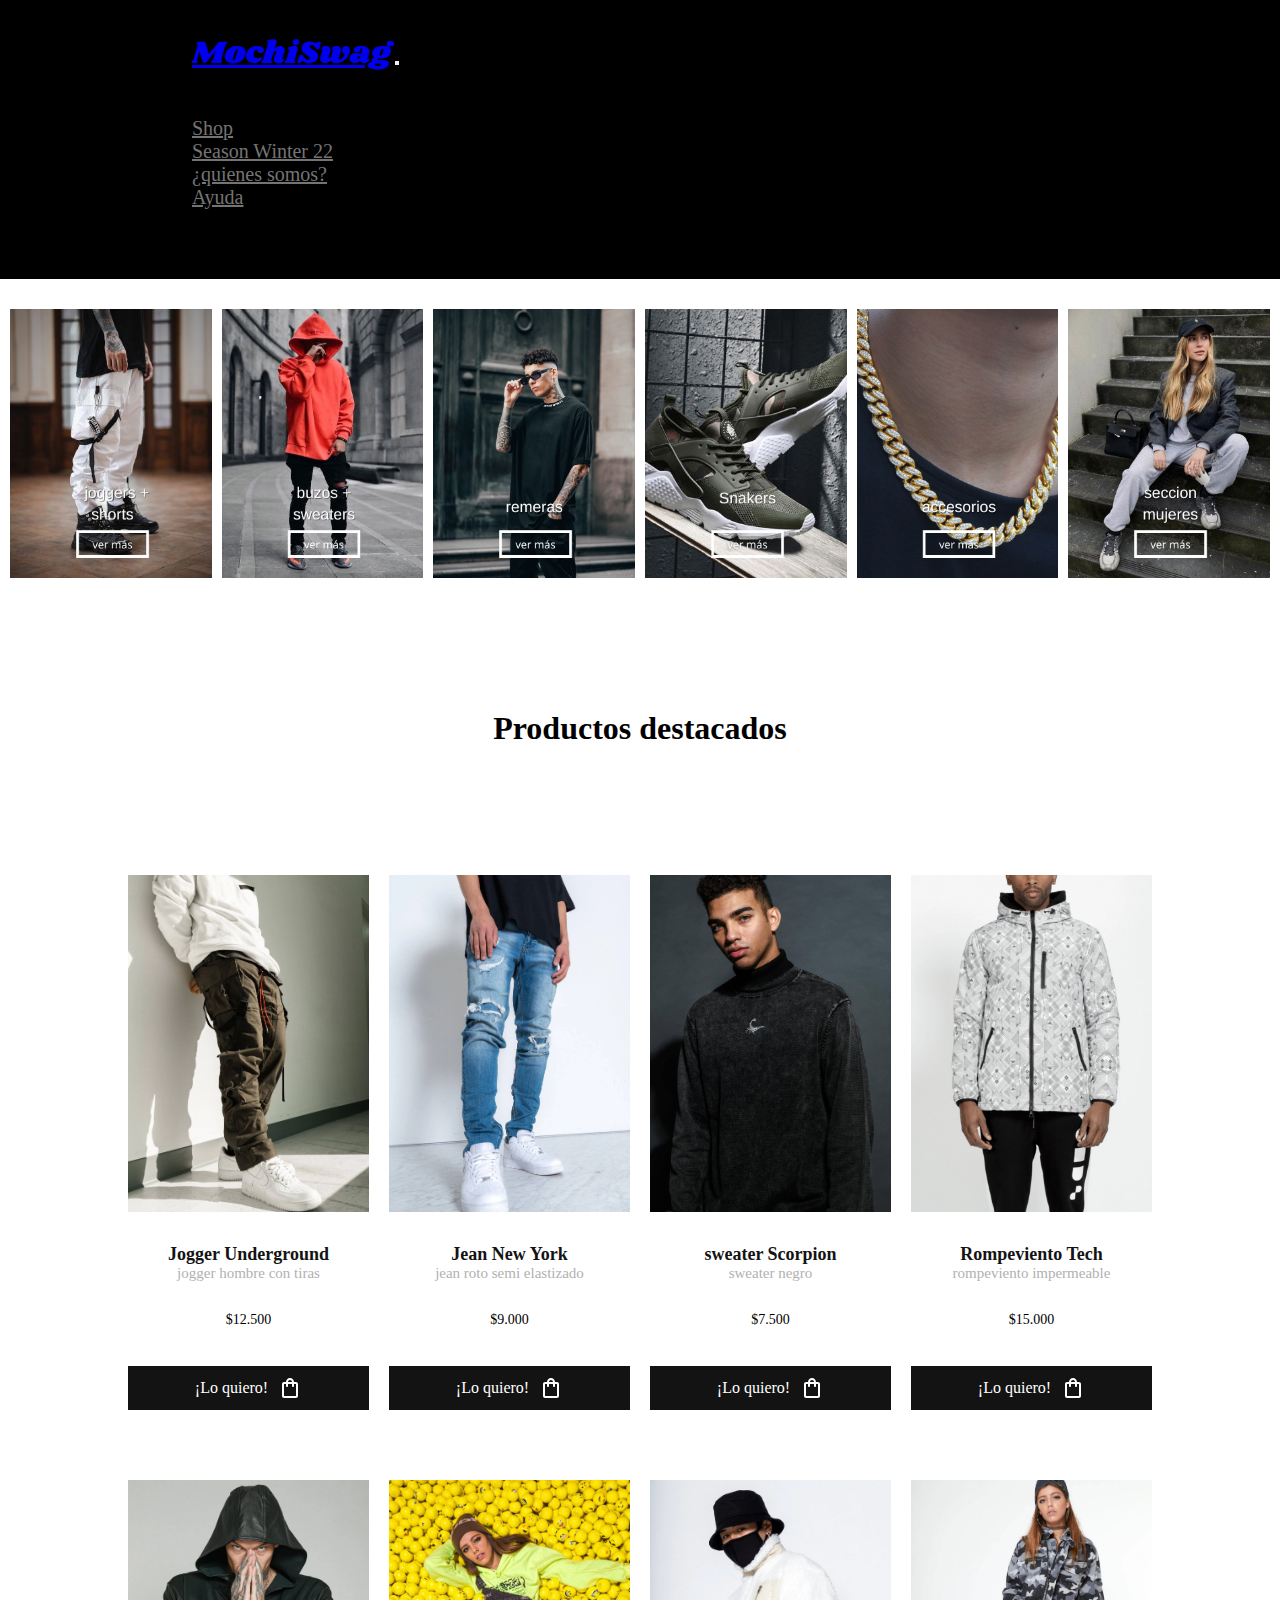
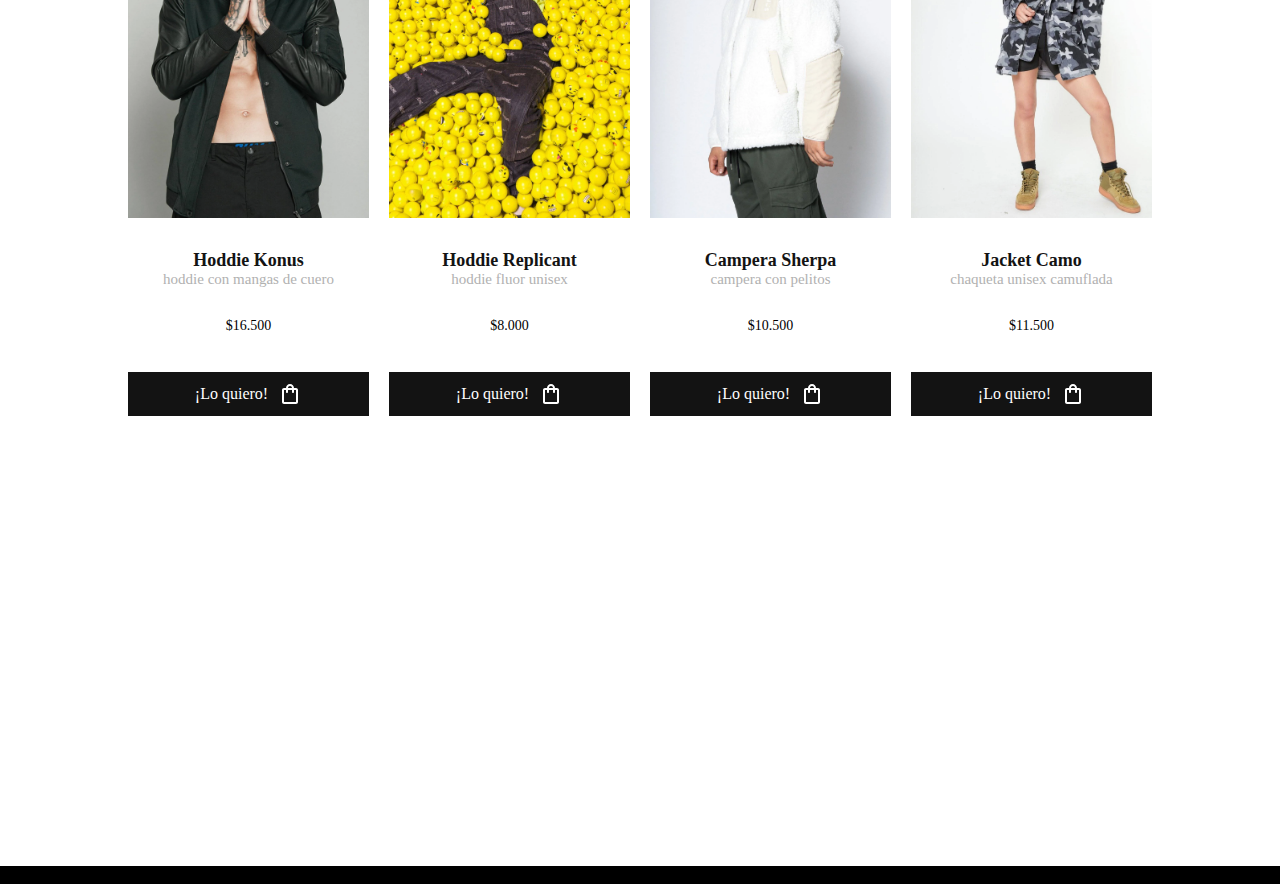
==== secciones/_shopHombre.html @ 1e1cf704 "cambios seccione" ====
<!DOCTYPE html>
<html lang="en">
<head>
    <meta charset="UTF-8">
    <meta http-equiv="X-UA-Compatible" content="IE=edge">
    <meta name="viewport" content="width=device-width, initial-scale=1.0">
    <meta name="description" content="shop con demasiado swag">
    <meta name="keywords" content="tienda,shop,prendas,destacados,pantalones,joggers,jean,techwear">
    <link href="https://cdn.jsdelivr.net/npm/bootstrap@5.1.3/dist/css/bootstrap.min.css" rel="stylesheet" integrity="sha384-1BmE4kWBq78iYhFldvKuhfTAU6auU8tT94WrHftjDbrCEXSU1oBoqyl2QvZ6jIW3" crossorigin="anonymous">
    <link rel="stylesheet" href="../estilos/styles.css">
    <title>HOMBRE • MOCHISWAG</title>
</head>
<body>
 
 	  
 <header>	   
         <nav class="navbar navbar-expand-lg navbar-light colorNav"  > 
            <div class="container-fluid ">
              <a class="navbar-brand text-white" href="../index.html">MochiSwag</a>
              <button class="navbar-toggler bg-light" type="button" data-bs-toggle="collapse" data-bs-target="#navbarNav" aria-controls="navbarNav" aria-expanded="false" aria-label="Toggle navigation">
                <span class="navbar-toggler-icon"></span>
              </button>
              
                   
                 <div class="collapse navbar-collapse colorNav" id="navbarNav">
                  <ul class="navbar-nav">
                     <li class="nav-item">
                      <a class="nav-link active" id="textnavHome" aria-current="page" href="shop.html">Shop</a>
                     </li>
                     <li class="nav-item">
                      <a class="nav-link active" id="textnavHome"  href="sw22.html">Season Winter 22</a>
                     </li>
                     <li class="nav-item">
                          <a class="nav-link active" id="textnavHome"  href="contacto.html">¿quienes somos?</a>
                     </li>
                      <li class="nav-item">
                       <a class="nav-link active" id="textnavHome" href="ayuda.html">Ayuda</a>
                     </li>
                   </ul>
                 </div>
             </div>
           </nav>
</header>

<!---secciones shop-->
<section class="conte-sections-shop">
<div class="conte-shop">
  <div class="card-shop ">
    <figure class="img-shop">
      <img  src="../img/joggershop-seccion.jpg" alt="">
      </figure>
    </div>
    <div class="card-shop ">
      <figure class="img-shop">
        <img  src="../img/buzoshop-seccion.jpg" alt="">
      </figure>
    </div>
    <div class="card-shop ">
      <figure class="img-shop">
          <img  src="../img/remeras-seccion.png" alt="">
      </figure>
    </div>
    
    <div class="card-shop ">  
      <figure class="img-shop">   
          <img  src="../img/snakers-seccion.jpg" alt="">
      </figure> 
    </div>
    <div class="card-shop ">  
      <figure class="img-shop">   
          <img  src="../img/accesorios-seccion.png" alt="">
      </figure> 
    </div>
    <div class="card-shop ">  
      <figure class="img-shop">   
          <img  src="../img/mujereshop-seccion.png" alt="">
      </figure> 
    </div>
  </div>
</section>
<!---productos destacados-->
<h1 id="titulo-shop">Productos destacados</h1>

<section class="conte-principal">
  <div class="conte-productos">
  
     <div class="product-card">
        <figure class="img-product">
           <img src="../img_destacados/jogger1.jpg" alt="">
        </figure>
  
        <div class="info-product">
           <h3 class="title-product">Jogger Underground</h3>
           <p class="description">jogger hombre con tiras</p>
           <span class="price">$12.500</span>
        </div>
        <a class="btn-cart" href="../productos_destacados/jogger1.html">¡Lo quiero! 
        <img src="../img/cart.svg">
        </a>
     </div>
     
     
     <div class="product-card">
        <figure class="img-product">
           <img src="../img_destacados/jean1.jpg" alt="">
        </figure>
  
        <div class="info-product">
           <h3 class="title-product">Jean New York</h3>
           <p class="description">jean roto semi elastizado</p>
           <span class="price">$9.000</span>
        </div>
  
        <a class="btn-cart" href="../productos_destacados/jean1.html">¡Lo quiero! 
        <img src="../img/cart.svg">
        </a>
     </div>
    
  
     <div class="product-card">
        <figure class="img-product">
           <img src="../img_destacados/sweater scorpion.jpg" alt="">
        </figure>
  
        <div class="info-product">
          <h3 class="title-product">sweater Scorpion</h3>
          <p class="description">sweater negro</p>
          <span class="price">$7.500</span>
        </div>
  
        <a class="btn-cart" href="">¡Lo quiero! 
          <img src="../img/cart.svg">
        </a>
     </div>
  
  
     <div class="product-card">
        <figure class="img-product">
           <img src="../img_destacados/rompeviento.jpg" alt="">
        </figure>
  
        <div class="info-product">
          <h3 class="title-product">Rompeviento Tech</h3>
          <p class="description">rompeviento impermeable</p>
          <span class="price">$15.000</span>
        </div>
  
        <a class="btn-cart" href="../productos_destacados/rompeviento.html">¡Lo quiero! 
          <img src="../img/cart.svg">
        </a>
     </div>
    
  
  
     <div class="product-card">
        <figure class="img-product">
           <img src="../img_destacados/konus.jpg" alt="">
        </figure>
  
        <div class="info-product">
          <h3 class="title-product">Hoddie Konus</h3>
          <p class="description">hoddie con mangas de cuero</p>
          <span class="price">$16.500</span>
        </div>
  
        <a class="btn-cart">¡Lo quiero! 
          <img src="../img/cart.svg">
        </a>
     </div>
     <div class="product-card">
        <figure class="img-product">
           <img src="../img_destacados/Replicant.jpg" alt="">
        </figure>
  
        <div class="info-product">
          <h3 class="title-product">Hoddie Replicant</h3>
          <p class="description">hoddie fluor unisex</p>
          <span class="price">$8.000</span>
        </div>
  
        <a class="btn-cart">¡Lo quiero! 
          <img src="../img/cart.svg">
        </a>
     </div>
     <div class="product-card">
        <figure class="img-product">
           <img src="../img_destacados/Sherpa.jpg" alt="">
        </figure>
  
        <div class="info-product">
          <h3 class="title-product">Campera Sherpa</h3>
          <p class="description">campera con pelitos </p>
          <span class="price">$10.500</span>
        </div>
  
        <a class="btn-cart">¡Lo quiero! 
          <img src="../img/cart.svg">
        </a>
     </div>
     <div class="product-card">
        <figure class="img-product">
           <img src="../img_destacados/Jacket camo.jpg" alt="">
        </figure>
  
        <div class="info-product">
          <h3 class="title-product">Jacket Camo</h3>
          <p class="description">chaqueta unisex camuflada</p>
          <span class="price">$11.500</span>
        </div>
  
        <a class="btn-cart">¡Lo quiero! 
          <img src="../img/cart.svg">
        </a>
     </div>
   </div>
  </section>



<footer>footer</footer>
 <script src="https://cdn.jsdelivr.net/npm/bootstrap@5.1.3/dist/js/bootstrap.bundle.min.js" integrity="sha384-ka7Sk0Gln4gmtz2MlQnikT1wXgYsOg+OMhuP+IlRH9sENBO0LRn5q+8nbTov4+1p" crossorigin="anonymous"></script>
</body>
</html>
---- estilos/styles.css ----
@import url("https://fonts.googleapis.com/css2?family=Oswald&family=Shrikhand&display=swap");
#titulo-shop {
  margin-top: 10%;
}

.conte-sections-shop {
  display: flex;
  height: 100%;
  flex-direction: row;
  justify-content: space-around;
  margin: 10px;
  margin-top: 30px;
}
.conte-sections-shop .conte-shop {
  width: 100%;
  margin: auto;
  display: grid;
  grid-template-columns: repeat(2, 1fr);
  -moz-column-gap: 10px;
       column-gap: 10px;
  row-gap: 20px;
}
.conte-sections-shop .conte-shop .card-shop {
  height: 100%;
  margin: auto;
  background: #ffffff;
}
.conte-sections-shop .conte-shop .card-shop .img-shop {
  position: relative;
  margin: 0px;
}
.conte-sections-shop .conte-shop .card-shop .img-shop img {
  width: 100%;
}

/*seccion shop tablet*/
@media (min-width: 768px) {
  #titulo-shop {
    margin-top: 10%;
  }

  .conte-sections-shop {
    display: flex;
    height: 100%;
    flex-direction: row;
    justify-content: space-around;
    margin: 10px;
    margin-top: 30px;
  }
  .conte-sections-shop .conte-shop {
    width: 100%;
    margin: auto;
    display: grid;
    grid-template-columns: repeat(3, 1fr);
    -moz-column-gap: 10px;
         column-gap: 10px;
    row-gap: 20px;
  }
  .conte-sections-shop .conte-shop .card-shop {
    height: 100%;
    margin: auto;
    background: #ffffff;
  }
  .conte-sections-shop .conte-shop .card-shop .img-shop {
    position: relative;
    margin: 0px;
  }
  .conte-sections-shop .conte-shop .card-shop .img-shop img {
    width: 100%;
  }
}
/*seccion shop pc*/
@media (min-width: 1024px) {
  #titulo-shop {
    margin-top: 10%;
  }

  .conte-sections-shop {
    display: flex;
    height: 100%;
    flex-direction: row;
    justify-content: space-around;
    margin: 10px;
    margin-top: 30px;
  }
  .conte-sections-shop .conte-shop {
    width: 100%;
    margin: auto;
    display: grid;
    grid-template-columns: repeat(6, 1fr);
    -moz-column-gap: 10px;
         column-gap: 10px;
    row-gap: 20px;
  }
  .conte-sections-shop .conte-shop .card-shop {
    height: 100%;
    margin: auto;
    background: #ffffff;
  }
  .conte-sections-shop .conte-shop .card-shop .img-shop {
    position: relative;
    margin: 0px;
  }
  .conte-sections-shop .conte-shop .card-shop .img-shop img {
    width: 100%;
  }
}
/*vista mobile*/
footer {
  display: flex;
  margin-top: 50vh;
  background-color: black;
}

* {
  margin: 0;
  padding: 0;
}

.colorNav {
  background-color: rgb(0, 0, 0);
  padding-top: 30px;
  padding-bottom: 30px;
}
.colorNav .navbar-brand {
  margin-left: 15%;
  font-family: "Shrikhand", cursive;
  font-size: xx-large;
}

#navbarNav {
  margin: 10px;
  margin-left: 15%;
}

#textnavHome {
  color: rgb(116, 116, 116);
  font-size: 125%;
}

/*productos destacados*/
h1 {
  text-align: center;
  margin-bottom: 20%;
}

.conte-principal {
  display: flex;
  margin: 10%;
  margin-top: 30px;
}

.conte-productos {
  width: 100%;
  margin: auto;
  display: grid;
  grid-template-columns: repeat(1, 1fr);
  -moz-column-gap: 20px;
       column-gap: 20px;
  row-gap: 40px;
}

.product-card .img-product {
  position: relative;
  margin: 0px;
}

.product-card .img-product img {
  width: 100%;
}

.product-card .img-product .whishlist {
  position: absolute;
  bottom: 20px;
  right: 20px;
  width: 40px;
  height: 40px;
  padding: 8px;
  text-align: center;
}

.product-card .info-product {
  padding: 0px 25px;
}

.product-card .info-product .title-product {
  font-size: 18px;
  font-weight: 700;
  color: #131313;
  text-align: center;
  margin-top: 20px;
}

.product-card .info-product .description {
  font-size: 15px;
  font-weight: 400;
  margin-bottom: 30px;
  color: rgb(177, 177, 177);
}

.product-card .info-product {
  padding: 8px 10px;
  border-radius: 30px;
  font-weight: 400;
  font-size: 14px;
  text-align: center;
}

span .price {
  text-align: center;
}

.btn-cart {
  background: #131313;
  color: #ffffff;
  padding: 10px 0px;
  margin-top: 30px;
  text-decoration: none;
  display: flex;
  justify-content: center;
  align-items: center;
  gap: 10px;
}

/*productos destacados tablet*/
@media (min-width: 768px) {
  h1 {
    text-align: center;
    margin-bottom: 30px;
  }

  .conte-principal {
    display: flex;
    margin: 10%;
  }

  .conte-productos {
    width: 100%;
    margin: auto;
    display: grid;
    grid-template-columns: repeat(2, 1fr);
    -moz-column-gap: 20px;
         column-gap: 20px;
    row-gap: 50px;
  }
}
/*productos destacados pc*/
@media (min-width: 1024px) {
  h1 {
    text-align: center;
    margin-bottom: 30px;
  }

  .conte-principal {
    display: flex;
    margin: 10%;
  }

  .conte-productos {
    width: 100%;
    margin: auto;
    display: grid;
    grid-template-columns: repeat(4, 1fr);
    -moz-column-gap: 20px;
         column-gap: 20px;
    row-gap: 70px;
  }
}
/*vista mobile */
.conte-section-home {
  display: flex;
  height: 100%;
  flex-direction: column;
  margin-top: 30px;
}
.conte-section-home .sectionH-card {
  display: flex;
  justify-content: center;
}

#titulo-Home {
  margin-top: 20vh;
}

/*tablet*/
@media (min-width: 768px) {
  .conte-section-home {
    display: flex;
    height: 100%;
    flex-direction: row;
    justify-content: space-around;
    margin-top: 10px;
  }
  .conte-section-home .sectionH-card {
    width: 90%;
    margin-top: 0%;
    margin: 5px;
  }
  .conte-section-home .sectionH-card .imgH {
    position: relative;
    margin: 0px;
  }
  .conte-section-home .sectionH-card .imgH img {
    width: 100%;
  }
}
/*pc*/
@media (min-width: 1024px) {
  .conte-section-home {
    display: flex;
    height: 100%;
    flex-direction: row;
    justify-content: space-around;
    margin-top: 30px;
  }
  .conte-section-home .imgH {
    position: relative;
    margin: 0px;
  }
  .conte-section-home .imgH .sectionH-card img {
    width: 100%;
  }
}
.conte-floppa1 {
  width: 60vw;
  height: 60vh;
  display: flex;
  justify-content: end;
  background-color: aliceblue;
}
.conte-floppa1 .flop1 {
  border-radius: 15px;
  box-shadow: 0px 3px 5px black;
}

.conte-floppa2 {
  width: 80vw;
  height: 60vh;
  display: flex;
  justify-content: center;
  background-color: antiquewhite;
}
.conte-floppa2 .flop2 {
  border-radius: 30px;
  box-shadow: 0px 4px 5px black;
}/*# sourceMappingURL=styles.css.map */
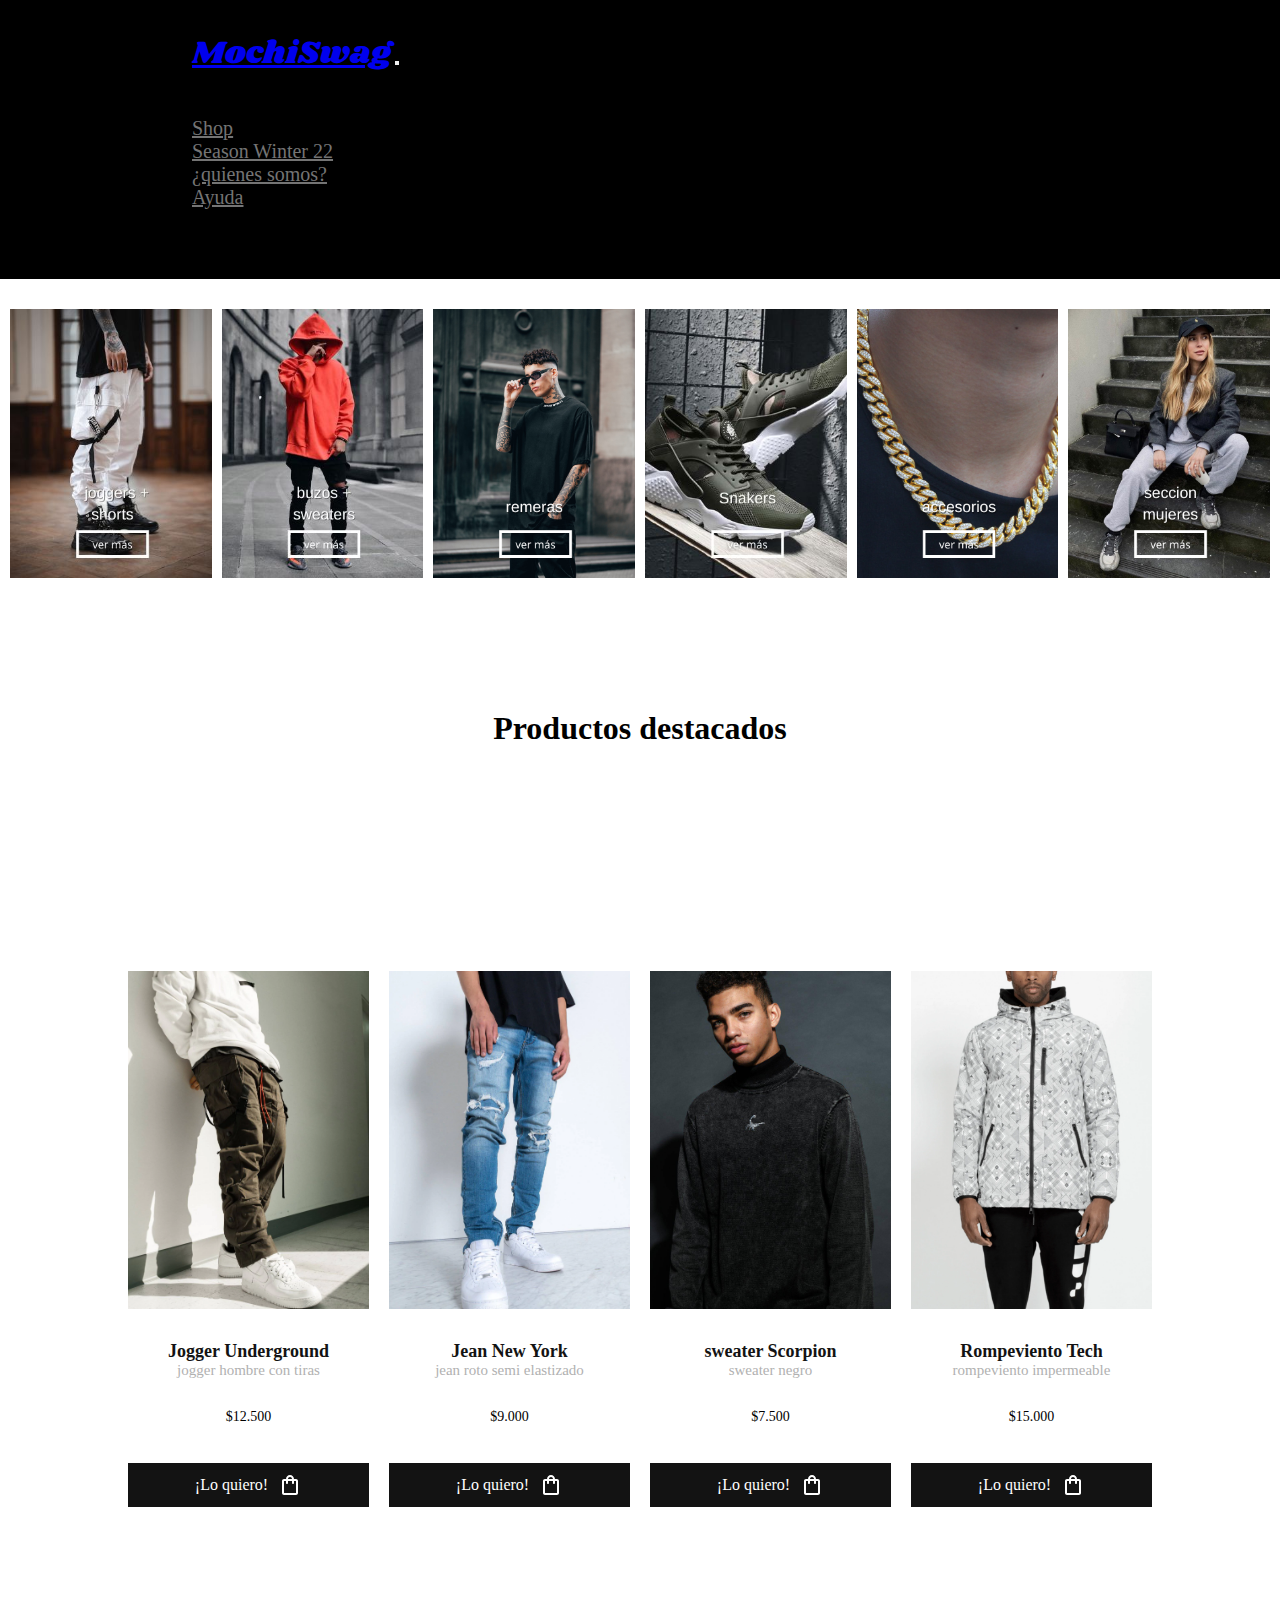
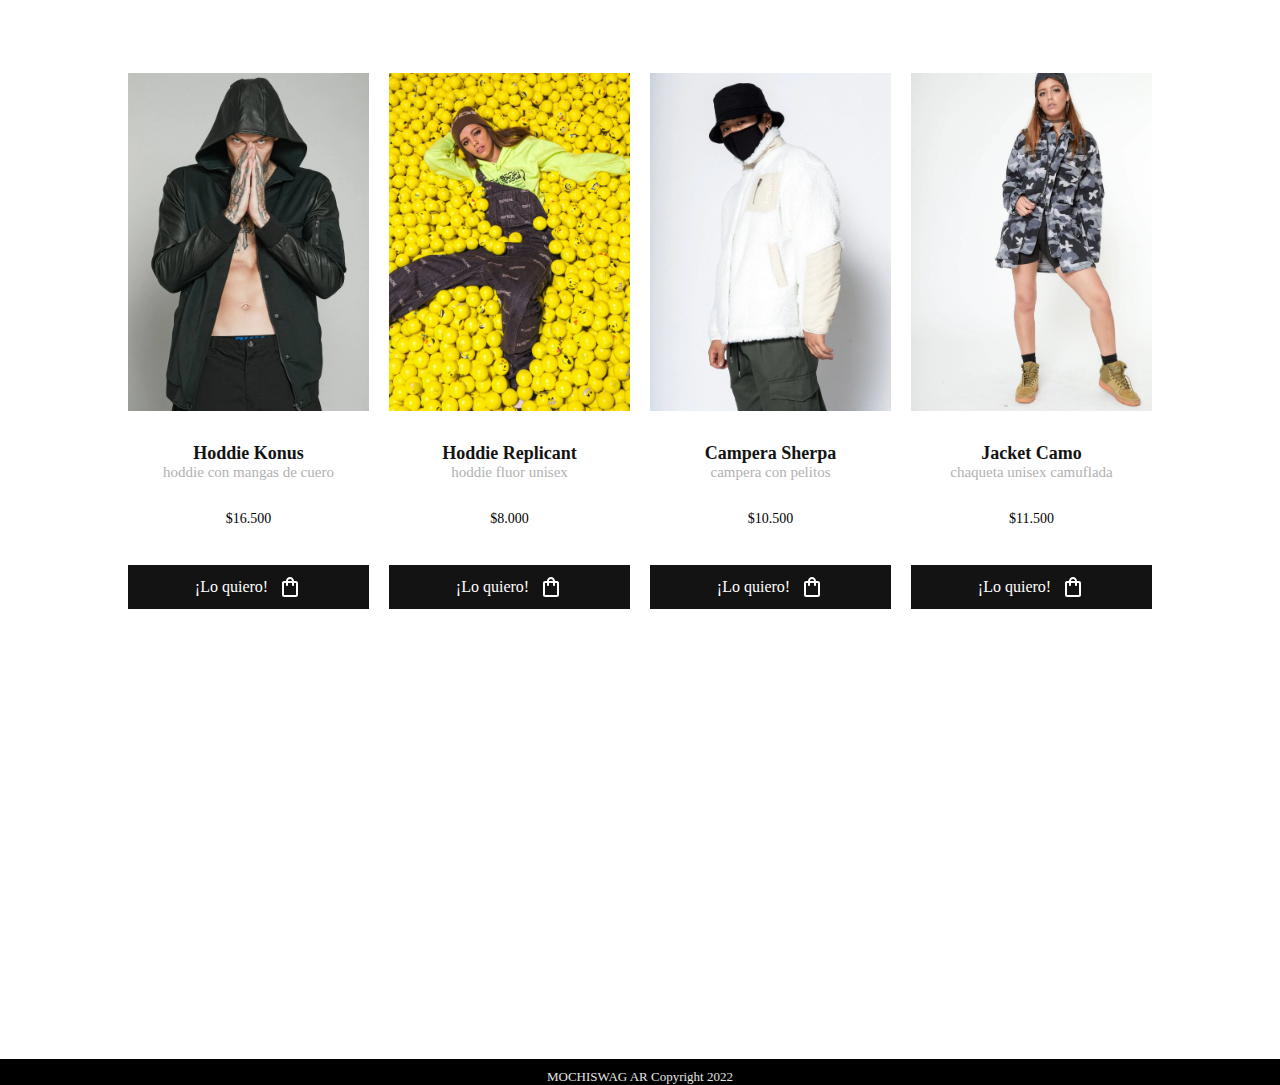
==== commit 55b77ac2: "commit nuevo" ====
--- a/secciones/_shopHombre.html
+++ b/secciones/_shopHombre.html
@@ -217,7 +217,9 @@
 
 
 
-<footer>footer</footer>
+  <footer>
+    <p>MOCHISWAG AR Copyright 2022 </p>
+  </footer>
  <script src="https://cdn.jsdelivr.net/npm/bootstrap@5.1.3/dist/js/bootstrap.bundle.min.js" integrity="sha384-ka7Sk0Gln4gmtz2MlQnikT1wXgYsOg+OMhuP+IlRH9sENBO0LRn5q+8nbTov4+1p" crossorigin="anonymous"></script>
 </body>
 </html>--- a/estilos/styles.css
+++ b/estilos/styles.css
@@ -1,4 +1,6 @@
 @import url("https://fonts.googleapis.com/css2?family=Oswald&family=Shrikhand&display=swap");
+@import url("https://fonts.googleapis.com/css2?family=Fascinate+Inline&display=swap");
+@import url("https://fonts.googleapis.com/css2?family=DotGothic16&family=Fascinate+Inline&display=swap");
 #titulo-shop {
   margin-top: 10%;
 }
@@ -38,7 +40,6 @@
   #titulo-shop {
     margin-top: 10%;
   }
-
   .conte-sections-shop {
     display: flex;
     height: 100%;
@@ -74,7 +75,6 @@
   #titulo-shop {
     margin-top: 10%;
   }
-
   .conte-sections-shop {
     display: flex;
     height: 100%;
@@ -105,16 +105,40 @@
     width: 100%;
   }
 }
-/*vista mobile*/
-footer {
-  display: flex;
-  margin-top: 50vh;
-  background-color: black;
-}
-
 * {
   margin: 0;
   padding: 0;
+}
+
+.pie-winter {
+  background-color: #e0e0e0;
+}
+.pie-winter p {
+  color: #131313;
+}
+
+footer {
+  display: flex;
+  justify-content: center;
+  margin-top: 50vh;
+  background-color: black;
+}
+footer p {
+  margin-top: 10px;
+  color: #e4e4e4;
+  font-size: small;
+}
+
+.icono {
+  position: fixed;
+  width: 80px;
+  height: 80px;
+  right: 5%;
+  bottom: 10%;
+  z-index: 1;
+}
+.icono img {
+  width: 100%;
 }
 
 .colorNav {
@@ -228,12 +252,10 @@
     text-align: center;
     margin-bottom: 30px;
   }
-
   .conte-principal {
     display: flex;
     margin: 10%;
   }
-
   .conte-productos {
     width: 100%;
     margin: auto;
@@ -250,12 +272,10 @@
     text-align: center;
     margin-bottom: 30px;
   }
-
   .conte-principal {
     display: flex;
     margin: 10%;
   }
-
   .conte-productos {
     width: 100%;
     margin: auto;
@@ -321,26 +341,444 @@
     width: 100%;
   }
 }
-.conte-floppa1 {
-  width: 60vw;
-  height: 60vh;
-  display: flex;
-  justify-content: end;
-  background-color: aliceblue;
-}
-.conte-floppa1 .flop1 {
-  border-radius: 15px;
-  box-shadow: 0px 3px 5px black;
-}
-
-.conte-floppa2 {
-  width: 80vw;
-  height: 60vh;
-  display: flex;
+.color_winter {
+  background-color: black;
+}
+
+.portada {
+  width: 100vw;
+  height: 78vh;
+  display: flex;
+  align-items: center;
   justify-content: center;
-  background-color: antiquewhite;
-}
-.conte-floppa2 .flop2 {
-  border-radius: 30px;
-  box-shadow: 0px 4px 5px black;
+  background: linear-gradient(to right, rgba(0, 0, 0, 0.3), rgba(0, 0, 0, 0.5)), url(../img/portada.gif);
+  background-size: cover;
+  background-position: center;
+}
+.portada .text_portada {
+  color: #fff;
+  text-align: center;
+  width: 50%;
+  font-family: "DotGothic16", sans-serif;
+}
+.portada .text_portada h1 {
+  font-size: 7vh;
+}
+
+.conte_presentacion {
+  margin: 10%;
+}
+
+.produ_w1 {
+  margin: 5%;
+  margin-top: 10%;
+  display: grid;
+  grid-template-columns: repeat(1, 1fr);
+  grid-template-rows: 1fr;
+  grid-column-gap: 10px;
+  grid-row-gap: 0px;
+}
+.produ_w1 .imgW1 {
+  grid-area: 2;
+  position: relative;
+  margin: 0px;
+}
+.produ_w1 .imgW1 img {
+  width: 100%;
+}
+.produ_w1 .textoW1 {
+  margin-bottom: 30px;
+  margin-top: 30px;
+  grid-area: 1;
+  color: #fff;
+  text-align: center;
+  width: 100%;
+  font-size: 12px;
+  font-family: "Fascinate Inline", cursive;
+}
+
+.produ_w2 {
+  margin: 5%;
+  margin-top: 10%;
+  display: grid;
+  grid-template-columns: repeat(1, 1fr);
+  grid-template-rows: 2fr;
+  grid-column-gap: 10px;
+  grid-row-gap: 0px;
+}
+.produ_w2 .imgW2 {
+  grid-area: 2;
+  position: relative;
+  margin: 0px;
+}
+.produ_w2 .imgW2 img {
+  width: 100%;
+}
+.produ_w2 .textoW2 {
+  margin-bottom: 30px;
+  margin-top: 30px;
+  grid-area: 1;
+  color: #fff;
+  text-align: center;
+  font-size: 12px;
+  font-family: "Fascinate Inline", cursive;
+}
+
+#productos-principal-winter {
+  color: rgb(255, 255, 255);
+  margin-top: 40%;
+  margin-bottom: 0%;
+  margin-left: 10px;
+  margin-right: 10px;
+  background-color: rgb(31, 31, 31);
+  padding: 8px;
+}
+
+/*tablet*/
+@media (min-width: 768px) {
+  .conte_presentacion {
+    margin: 10%;
+  }
+  .produ_w1 {
+    margin: 5%;
+    margin-top: 10%;
+    display: grid;
+    grid-template-columns: repeat(2, 1fr);
+    grid-template-rows: 1fr;
+    grid-column-gap: 10px;
+    grid-row-gap: 0px;
+    height: 50vh;
+  }
+  .produ_w1 .imgW1 {
+    grid-area: 1/1/2/2;
+    position: relative;
+    margin: 0px;
+    width: 30vw;
+    height: 70vh;
+  }
+  .produ_w1 .imgW1 img {
+    width: 100%;
+  }
+  .produ_w1 .textoW1 {
+    margin-top: 40%;
+    grid-area: 1/2/2/3;
+    color: #fff;
+    text-align: center;
+    font-size: large;
+  }
+  .produ_w2 {
+    margin: 5%;
+    margin-top: 10%;
+    display: grid;
+    grid-template-columns: repeat(2, 1fr);
+    grid-template-rows: 1fr;
+    grid-column-gap: 10px;
+    grid-row-gap: 0px;
+    height: 50vh;
+  }
+  .produ_w2 .imgW2 {
+    grid-area: 1/2/2/3;
+    position: relative;
+    margin: 0px;
+    width: 30vw;
+    height: 70vh;
+  }
+  .produ_w2 .imgW2 img {
+    width: 100%;
+  }
+  .produ_w2 .textoW2 {
+    margin-top: 40%;
+    grid-area: 1/1/2/2;
+    color: #fff;
+    text-align: center;
+    font-size: large;
+  }
+}
+#productos-principal-winter {
+  color: rgb(255, 255, 255);
+  margin-top: 40%;
+  margin-bottom: 0%;
+  margin-left: 10px;
+  margin-right: 10px;
+  background-color: rgb(31, 31, 31);
+  padding: 8px;
+}
+
+/*pc*/
+@media (min-width: 1024px) {
+  .conte_presentacion {
+    margin: 10%;
+  }
+  .produ_w1 {
+    margin: 5%;
+    margin-top: 10%;
+    display: grid;
+    grid-template-columns: repeat(2, 1fr);
+    grid-template-rows: 1fr;
+    grid-column-gap: 10px;
+    grid-row-gap: 0px;
+    height: 80vh;
+  }
+  .produ_w1 .imgW1 {
+    grid-area: 1/1/2/2;
+    position: relative;
+    margin: 0px;
+    width: 30vw;
+    height: 100%;
+  }
+  .produ_w1 .imgW1 img {
+    width: 100%;
+  }
+  .produ_w1 .textoW1 {
+    grid-area: 1/2/2/3;
+    color: #fff;
+    text-align: center;
+    margin-top: 25%;
+  }
+  .produ_w1 .textoW1 h2 {
+    font-size: 8vh;
+  }
+  .produ_w2 {
+    margin: 5%;
+    margin-top: 10%;
+    display: grid;
+    grid-template-columns: repeat(2, 1fr);
+    grid-template-rows: 1fr;
+    grid-column-gap: 10px;
+    grid-row-gap: 0px;
+    height: 80vh;
+  }
+  .produ_w2 .imgW2 {
+    grid-area: 1/2/2/3;
+    position: relative;
+    margin: 0px;
+    width: 30vw;
+    height: 70vh;
+  }
+  .produ_w2 .imgW2 img {
+    width: 100%;
+  }
+  .produ_w2 .textoW2 {
+    grid-area: 1/1/2/2;
+    color: #fff;
+    text-align: center;
+    margin-top: 25%;
+  }
+  .produ_w2 .textoW2 h2 {
+    font-size: 8vh;
+  }
+}
+#color-text {
+  color: #fff;
+}
+
+#price-color {
+  color: #fff;
+}
+
+.product-card {
+  margin-top: 40%;
+}
+
+.conte-presentacion {
+  display: grid;
+  grid-template-columns: repeat(1, 1fr);
+  grid-template-rows: 1fr;
+  grid-column-gap: 0px;
+  grid-row-gap: 0px;
+}
+
+.img-contacto {
+  grid-area: 1;
+  max-width: 80%;
+}
+.img-contacto img {
+  margin-left: 14%;
+  margin-bottom: 10%;
+  width: 100%;
+}
+
+.texto-contacto {
+  grid-area: 2;
+}
+.texto-contacto p {
+  margin-top: 15px;
+}
+
+.conte-presentacion2 {
+  display: grid;
+  grid-template-columns: repeat(1, 1fr);
+  grid-template-rows: 1fr;
+  grid-column-gap: 0px;
+  grid-row-gap: 0px;
+  margin-top: 15vh;
+}
+
+.img-contacto2 {
+  grid-area: 1;
+  max-width: 80%;
+}
+.img-contacto2 img {
+  width: 100%;
+  margin-left: 16%;
+  margin-bottom: 10%;
+  margin-top: 55px;
+}
+
+.texto-contacto2 {
+  grid-area: 2;
+}
+.texto-contacto2 h2 {
+  display: flex;
+  justify-content: center;
+}
+.texto-contacto2 p {
+  margin-top: 15px;
+}
+.texto-contacto2 .subrayado {
+  background-color: black;
+  height: 2px;
+}
+
+.who-are-you {
+  display: flex;
+  flex-wrap: wrap;
+  margin: 10%;
+  margin-top: 80px;
+}
+
+@media (min-width: 768px) {
+  .conte-presentacion {
+    display: grid;
+    grid-template-columns: repeat(1, 1fr);
+    grid-template-rows: 1fr;
+    grid-column-gap: 0px;
+    grid-row-gap: 0px;
+  }
+  .img-contacto {
+    grid-area: 1;
+    max-width: 80%;
+  }
+  .img-contacto img {
+    margin-left: 14%;
+    margin-bottom: 10%;
+    width: 100%;
+  }
+  .texto-contacto {
+    grid-area: 2;
+  }
+  .texto-contacto p {
+    margin-top: 15px;
+  }
+  .conte-presentacion2 {
+    display: grid;
+    grid-template-columns: repeat(1, 1fr);
+    grid-template-rows: 1fr;
+    grid-column-gap: 0px;
+    grid-row-gap: 0px;
+    margin-top: 15vh;
+  }
+  .img-contacto2 {
+    grid-area: 2;
+    max-width: 80%;
+  }
+  .img-contacto2 img {
+    width: 100%;
+    margin-left: 16%;
+    margin-bottom: 10%;
+    margin-top: 55px;
+  }
+  .texto-contacto2 {
+    grid-area: 1;
+  }
+  .texto-contacto2 h2 {
+    display: flex;
+    justify-content: center;
+  }
+  .texto-contacto2 p {
+    margin-top: 15px;
+  }
+  .texto-contacto2 .subrayado {
+    background-color: black;
+    height: 2px;
+  }
+  .who-are-you {
+    display: flex;
+    flex-wrap: wrap;
+    margin: 10%;
+    margin-top: 80px;
+  }
+}
+@media (min-width: 1024px) {
+  .conte-presentacion {
+    display: grid;
+    grid-template-columns: repeat(2, 1fr);
+    grid-template-rows: 1fr;
+    grid-column-gap: 0px;
+    grid-row-gap: 0px;
+  }
+  .img-contacto {
+    grid-area: 1/1/2/2;
+    max-width: 80%;
+  }
+  .img-contacto img {
+    width: 100%;
+    margin-left: 20%;
+  }
+  .texto-contacto {
+    grid-area: 1/2/2/3;
+  }
+  .texto-contacto p {
+    margin-top: 15px;
+  }
+  .conte-presentacion2 {
+    display: grid;
+    grid-template-columns: repeat(2, 1fr);
+    grid-template-rows: 1fr;
+    grid-column-gap: 0px;
+    grid-row-gap: 0px;
+    margin-top: 15vh;
+  }
+  .img-contacto2 {
+    grid-area: 1/2/2/3;
+    max-width: 80%;
+  }
+  .img-contacto2 img {
+    width: 100%;
+    margin-left: 20%;
+    margin-top: 55px;
+  }
+  .texto-contacto2 {
+    grid-area: 1/1/2/2;
+  }
+  .texto-contacto2 p {
+    margin-top: 15px;
+  }
+  .texto-contacto2 .subrayado {
+    background-color: black;
+    height: 2px;
+  }
+  .who-are-you {
+    display: flex;
+    flex-wrap: wrap;
+    margin: 10%;
+    margin-top: 80px;
+  }
+}
+.conte-ayuda {
+  margin: 50px;
+  margin-top: 20px;
+}
+
+@media (min-width: 768px) {
+  .conte-ayuda {
+    margin: 100px;
+    margin-top: 50px;
+  }
+}
+@media (min-width: 1024px) {
+  .conte-ayuda {
+    margin: 150px;
+    margin-top: 80px;
+  }
 }/*# sourceMappingURL=styles.css.map */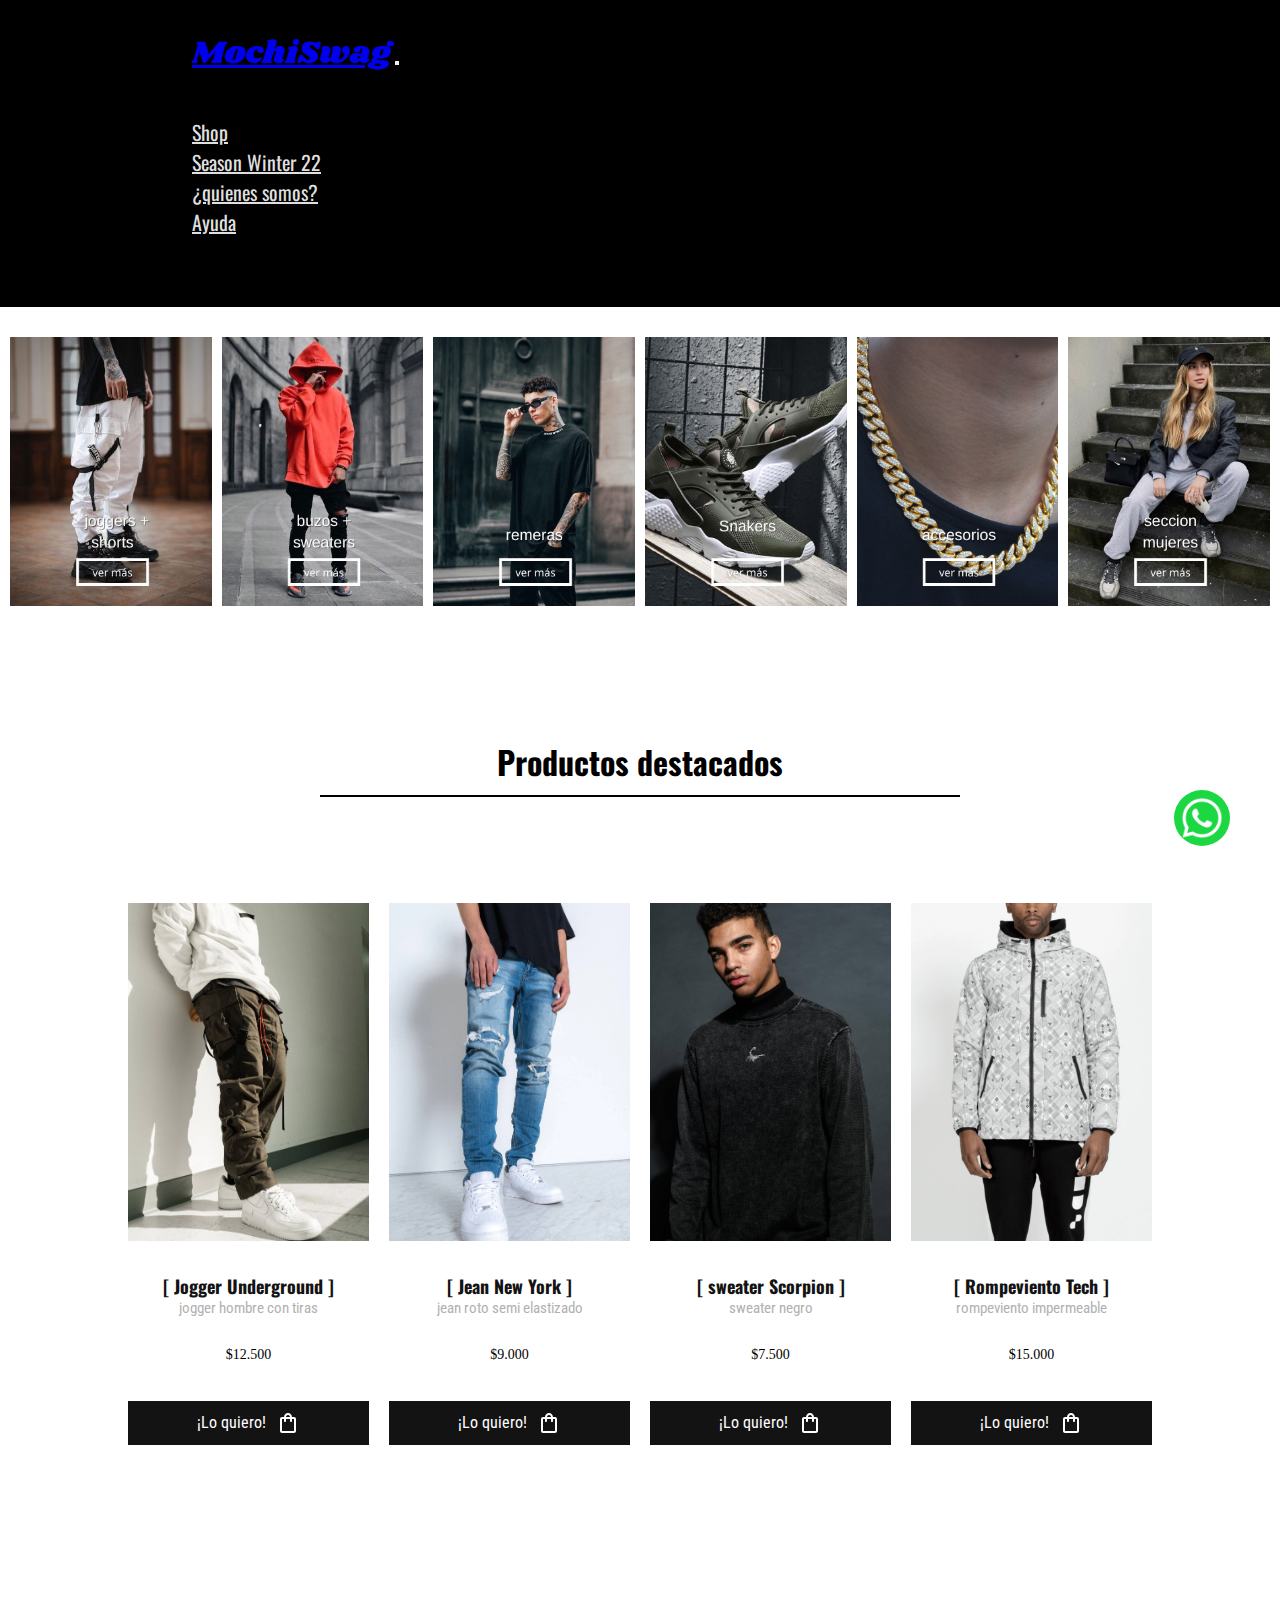
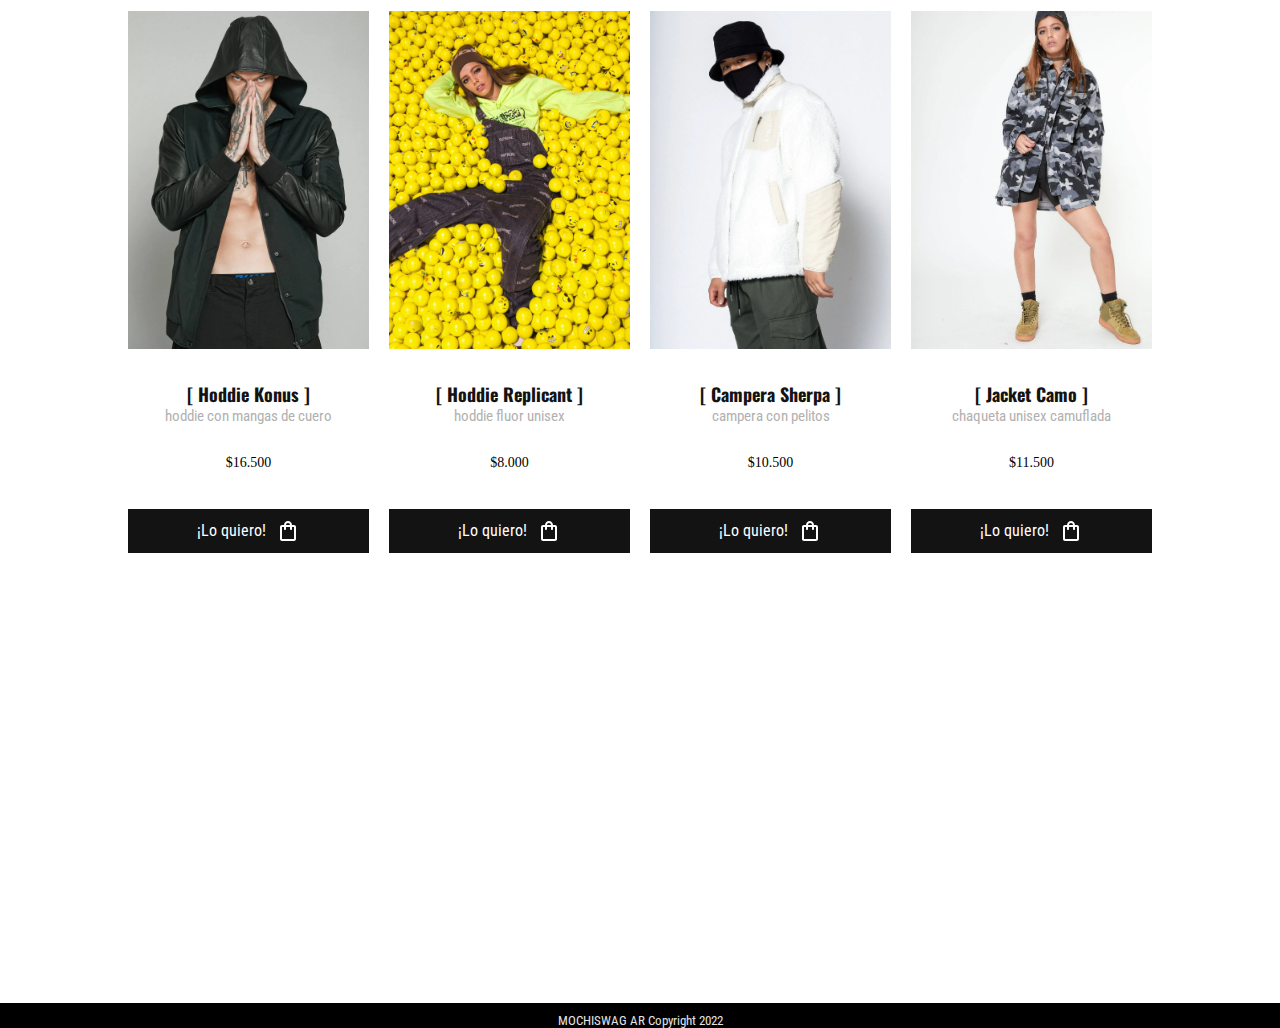
==== commit b4fa671d: "finallllll" ====
--- a/secciones/_shopHombre.html
+++ b/secciones/_shopHombre.html
@@ -73,14 +73,14 @@
     </div>
     <div class="card-shop ">  
       <figure class="img-shop">   
-          <img  src="../img/mujereshop-seccion.png" alt="">
+          <a href="../secciones/_shopMujer.html"><img  src="../img/mujereshop-seccion.png" alt=""></a>
       </figure> 
     </div>
   </div>
 </section>
 <!---productos destacados-->
 <h1 id="titulo-shop">Productos destacados</h1>
-
+<div class="subrayado"></div>
 <section class="conte-principal">
   <div class="conte-productos">
   
@@ -90,7 +90,7 @@
         </figure>
   
         <div class="info-product">
-           <h3 class="title-product">Jogger Underground</h3>
+           <h3 class="title-product">[ Jogger Underground ]</h3>
            <p class="description">jogger hombre con tiras</p>
            <span class="price">$12.500</span>
         </div>
@@ -106,7 +106,7 @@
         </figure>
   
         <div class="info-product">
-           <h3 class="title-product">Jean New York</h3>
+           <h3 class="title-product">[ Jean New York ]</h3>
            <p class="description">jean roto semi elastizado</p>
            <span class="price">$9.000</span>
         </div>
@@ -123,7 +123,7 @@
         </figure>
   
         <div class="info-product">
-          <h3 class="title-product">sweater Scorpion</h3>
+          <h3 class="title-product">[ sweater Scorpion ]</h3>
           <p class="description">sweater negro</p>
           <span class="price">$7.500</span>
         </div>
@@ -140,7 +140,7 @@
         </figure>
   
         <div class="info-product">
-          <h3 class="title-product">Rompeviento Tech</h3>
+          <h3 class="title-product">[ Rompeviento Tech ]</h3>
           <p class="description">rompeviento impermeable</p>
           <span class="price">$15.000</span>
         </div>
@@ -158,7 +158,7 @@
         </figure>
   
         <div class="info-product">
-          <h3 class="title-product">Hoddie Konus</h3>
+          <h3 class="title-product">[ Hoddie Konus ]</h3>
           <p class="description">hoddie con mangas de cuero</p>
           <span class="price">$16.500</span>
         </div>
@@ -173,7 +173,7 @@
         </figure>
   
         <div class="info-product">
-          <h3 class="title-product">Hoddie Replicant</h3>
+          <h3 class="title-product">[ Hoddie Replicant ]</h3>
           <p class="description">hoddie fluor unisex</p>
           <span class="price">$8.000</span>
         </div>
@@ -188,7 +188,7 @@
         </figure>
   
         <div class="info-product">
-          <h3 class="title-product">Campera Sherpa</h3>
+          <h3 class="title-product">[ Campera Sherpa ]</h3>
           <p class="description">campera con pelitos </p>
           <span class="price">$10.500</span>
         </div>
@@ -203,7 +203,7 @@
         </figure>
   
         <div class="info-product">
-          <h3 class="title-product">Jacket Camo</h3>
+          <h3 class="title-product">[ Jacket Camo ]</h3>
           <p class="description">chaqueta unisex camuflada</p>
           <span class="price">$11.500</span>
         </div>
@@ -215,7 +215,11 @@
    </div>
   </section>
 
-
+ <!--wssp-->
+ <div class="icono">
+  <a href="https://web.whatsapp.com/"><img src="../img/wassap.png" class="img-fluida"></a>
+</div>
+      
 
   <footer>
     <p>MOCHISWAG AR Copyright 2022 </p>
--- a/estilos/styles.css
+++ b/estilos/styles.css
@@ -1,10 +1,9 @@
+@import url("https://fonts.googleapis.com/css2?family=DotGothic16&family=Fascinate+Inline&family=Oswald:wght@300&family=Roboto+Condensed:wght@300&display=swap");
+@import url("https://fonts.googleapis.com/css2?family=DotGothic16&family=Fascinate+Inline&family=Oswald:wght@300&display=swap");
 @import url("https://fonts.googleapis.com/css2?family=Oswald&family=Shrikhand&display=swap");
 @import url("https://fonts.googleapis.com/css2?family=Fascinate+Inline&display=swap");
 @import url("https://fonts.googleapis.com/css2?family=DotGothic16&family=Fascinate+Inline&display=swap");
-#titulo-shop {
-  margin-top: 10%;
-}
-
+@import url("https://fonts.googleapis.com/css2?family=Titillium+Web&display=swap");
 .conte-sections-shop {
   display: flex;
   height: 100%;
@@ -127,18 +126,20 @@
   margin-top: 10px;
   color: #e4e4e4;
   font-size: small;
+  font-family: "Roboto Condensed", sans-serif;
 }
 
 .icono {
   position: fixed;
   width: 80px;
-  height: 80px;
-  right: 5%;
+  height: 20px;
+  right: 2%;
   bottom: 10%;
   z-index: 1;
 }
 .icono img {
-  width: 100%;
+  width: 70%;
+  border-radius: 40px;
 }
 
 .colorNav {
@@ -158,14 +159,16 @@
 }
 
 #textnavHome {
-  color: rgb(116, 116, 116);
+  color: rgb(223, 223, 223);
   font-size: 125%;
+  font-family: "Oswald", sans-serif;
 }
 
 /*productos destacados*/
 h1 {
   text-align: center;
   margin-bottom: 20%;
+  font-family: "Oswald", sans-serif;
 }
 
 .conte-principal {
@@ -213,6 +216,7 @@
   color: #131313;
   text-align: center;
   margin-top: 20px;
+  font-family: "Oswald", sans-serif;
 }
 
 .product-card .info-product .description {
@@ -220,6 +224,7 @@
   font-weight: 400;
   margin-bottom: 30px;
   color: rgb(177, 177, 177);
+  font-family: "Roboto Condensed", sans-serif;
 }
 
 .product-card .info-product {
@@ -244,6 +249,7 @@
   justify-content: center;
   align-items: center;
   gap: 10px;
+  font-family: "Roboto Condensed", sans-serif;
 }
 
 /*productos destacados tablet*/
@@ -270,11 +276,12 @@
 @media (min-width: 1024px) {
   h1 {
     text-align: center;
-    margin-bottom: 30px;
+    margin-bottom: 10px;
   }
   .conte-principal {
     display: flex;
     margin: 10%;
+    margin-top: 10px;
   }
   .conte-productos {
     width: 100%;
@@ -286,6 +293,21 @@
     row-gap: 70px;
   }
 }
+.subrayado2 {
+  margin-top: 20vh;
+  background-color: black;
+  height: 2px;
+  margin-left: 25%;
+  margin-right: 25%;
+}
+
+.subrayado {
+  background-color: black;
+  height: 2px;
+  margin-left: 25%;
+  margin-right: 25%;
+}
+
 /*vista mobile */
 .conte-section-home {
   display: flex;
@@ -299,7 +321,7 @@
 }
 
 #titulo-Home {
-  margin-top: 20vh;
+  margin-top: 0vh;
 }
 
 /*tablet*/
@@ -328,6 +350,7 @@
 @media (min-width: 1024px) {
   .conte-section-home {
     display: flex;
+    width: 100vw;
     height: 100%;
     flex-direction: row;
     justify-content: space-around;
@@ -337,8 +360,8 @@
     position: relative;
     margin: 0px;
   }
-  .conte-section-home .imgH .sectionH-card img {
-    width: 100%;
+  .conte-section-home .imgH img {
+    width: 100vh;
   }
 }
 .color_winter {
@@ -432,6 +455,7 @@
   margin-right: 10px;
   background-color: rgb(31, 31, 31);
   padding: 8px;
+  font-family: "Oswald", sans-serif;
 }
 
 /*tablet*/
@@ -603,6 +627,8 @@
 }
 .texto-contacto p {
   margin-top: 15px;
+  font-family: "Titillium Web", sans-serif;
+  font-size: medium;
 }
 
 .conte-presentacion2 {
@@ -634,6 +660,7 @@
 }
 .texto-contacto2 p {
   margin-top: 15px;
+  font-family: "Titillium Web", sans-serif;
 }
 .texto-contacto2 .subrayado {
   background-color: black;
@@ -669,6 +696,7 @@
   }
   .texto-contacto p {
     margin-top: 15px;
+    font-size: 1.1rem;
   }
   .conte-presentacion2 {
     display: grid;
@@ -697,6 +725,7 @@
   }
   .texto-contacto2 p {
     margin-top: 15px;
+    font-size: 1.1rem;
   }
   .texto-contacto2 .subrayado {
     background-color: black;
